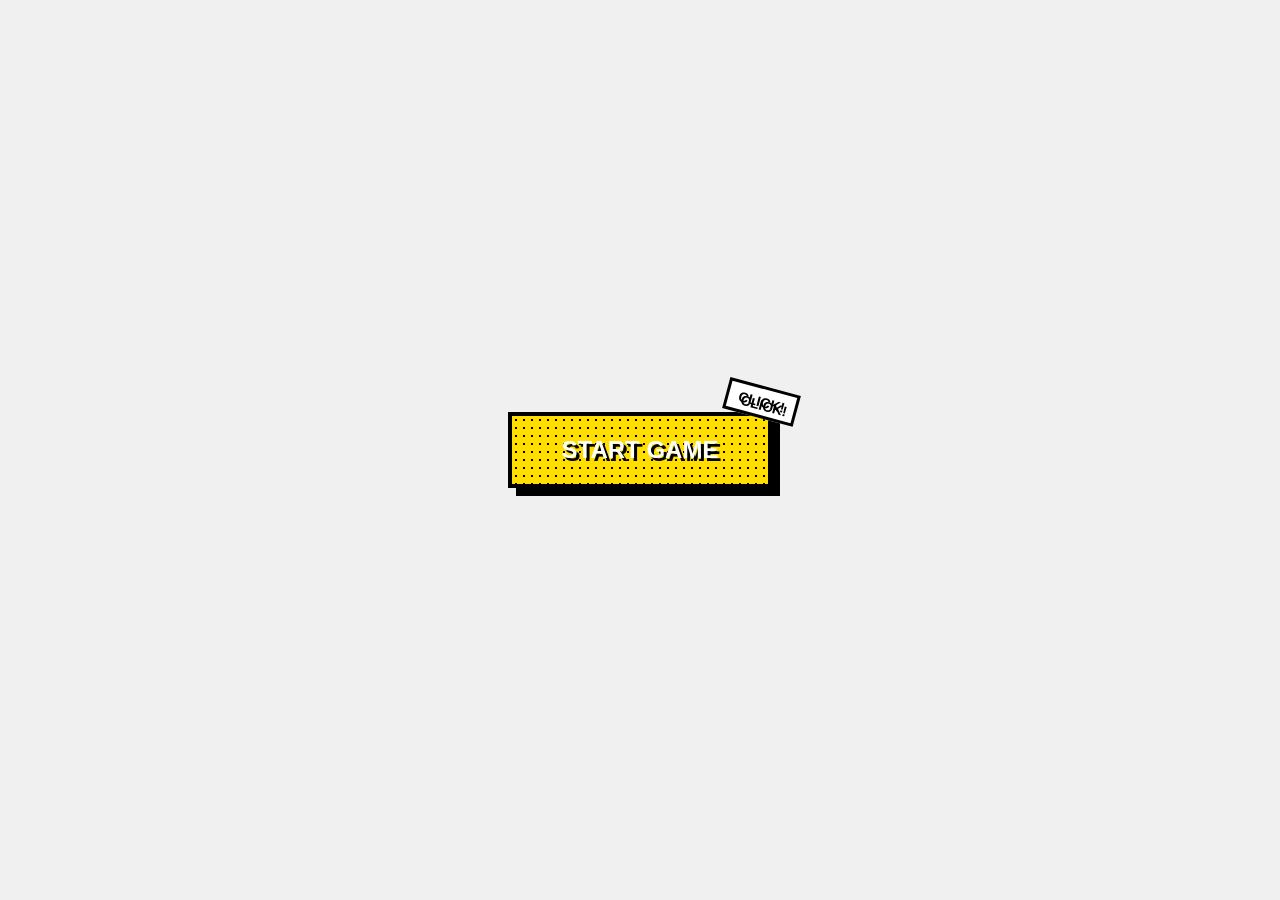
==== index.html @ d17245ae "Update and rename indes.html to index.html" ====
<!DOCTYPE html>
<html lang="zh-TW">
<head>
    <meta charset="UTF-8">
    <title>Manga Halftone Button</title>
    <style>
        :root {
            --bg-color: #ffde00; /* 經典漫畫黃 */
            --dot-color: #000;
            --border-color: #000;
        }

        body {
            display: flex;
            justify-content: center;
            align-items: center;
            height: 100vh;
            background-color: #f0f0f0;
            margin: 0;
            font-family: 'Arial Black', sans-serif;
        }

        .manga-btn {
            position: relative;
            padding: 20px 50px;
            font-size: 24px;
            font-weight: bold;
            text-transform: uppercase;
            color: white;
            background-color: var(--bg-color);
            border: 4px solid var(--border-color);
            cursor: pointer;
            outline: none;
            transition: transform 0.1s;
            
            /* 核心：利用背景漸變製作小圓點 */
            background-image: radial-gradient(var(--dot-color) 20%, transparent 25%);
            background-size: 8px 8px; /* 圓點的大小與間距 */
            
            /* 加上文字描邊與陰影，增加漫畫感 */
            text-shadow: 3px 3px 0px #000;
            box-shadow: 8px 8px 0px #000;
        }

        /* 懸停效果：讓圓點動起來 */
        .manga-btn:hover {
            background-position: 4px 4px;
            background-color: #ff5252; /* 懸停變紅 */
            transform: translate(-2px, -2px);
            box-shadow: 10px 10px 0px #000;
        }

        /* 點擊效果 */
        .manga-btn:active {
            transform: translate(4px, 4px);
            box-shadow: 2px 2px 0px #000;
        }

        /* 裝飾：按鈕背後的對話框感 (選配) */
        .manga-btn::after {
            content: 'CLICK!';
            position: absolute;
            top: -30px;
            right: -30px;
            background: #fff;
            color: #000;
            padding: 5px 10px;
            border: 3px solid #000;
            font-size: 14px;
            transform: rotate(15deg);
        }
    </style>
</head>
<body>

    <button class="manga-btn">
        Start Game
    </button>

</body>
</html>
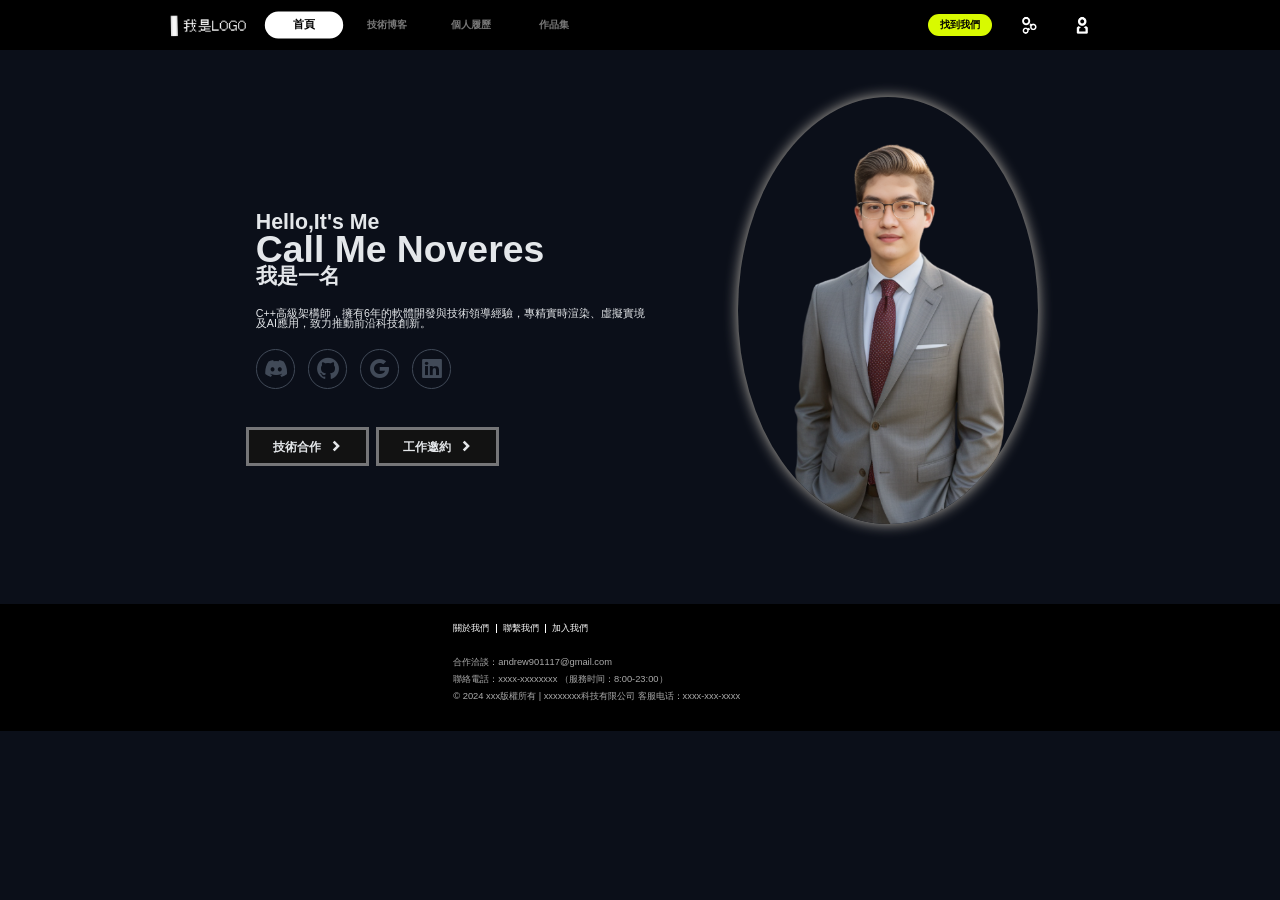
==== commit 42b49f21: "TEST" ====
--- a/index.html
+++ b/index.html
@@ -1,81 +1,158 @@
 <!DOCTYPE html>
-<html lang="zh-TW">
+<html lang="en">
+
 <head>
     <meta charset="UTF-8">
-    <title>Manga Halftone Button</title>
-    <style>
-        :root {
-            --bg-color: #ffde00; /* 經典漫畫黃 */
-            --dot-color: #000;
-            --border-color: #000;
-        }
+    <meta http-equiv="X-UA-Compatible" content="IE=edge">
+    <meta name="applicable-device" content="pc,mobile">
+    <!-- <meta name="viewport" content="width=device-width, initial-scale=1.0"> -->
+    <title>首頁</title>
+    <link rel="shortcut icon" href="./images/my/ICO/a8wbg-eb9bq-001.ico" type="image/x-icon">
+    <link rel="stylesheet" href="./icon/iconfont.css">
+    <!-- <link rel="stylesheet" href="./css/Index_main.css"> -->
+    <link rel="stylesheet" href="./css/swiper-bundle.min.css">
+    <link rel="stylesheet" href="./css/home.css">
+    <link href="https://unpkg.com/boxicons@2.1.4/css/boxicons.min.css" rel="stylesheet" />
+    <link rel="stylesheet" href="./css/index.css">
+    <link rel="stylesheet" href="./css/common.css">
 
-        body {
-            display: flex;
-            justify-content: center;
-            align-items: center;
-            height: 100vh;
-            background-color: #f0f0f0;
-            margin: 0;
-            font-family: 'Arial Black', sans-serif;
-        }
 
-        .manga-btn {
-            position: relative;
-            padding: 20px 50px;
-            font-size: 24px;
-            font-weight: bold;
-            text-transform: uppercase;
-            color: white;
-            background-color: var(--bg-color);
-            border: 4px solid var(--border-color);
-            cursor: pointer;
-            outline: none;
-            transition: transform 0.1s;
-            
-            /* 核心：利用背景漸變製作小圓點 */
-            background-image: radial-gradient(var(--dot-color) 20%, transparent 25%);
-            background-size: 8px 8px; /* 圓點的大小與間距 */
-            
-            /* 加上文字描邊與陰影，增加漫畫感 */
-            text-shadow: 3px 3px 0px #000;
-            box-shadow: 8px 8px 0px #000;
-        }
 
-        /* 懸停效果：讓圓點動起來 */
-        .manga-btn:hover {
-            background-position: 4px 4px;
-            background-color: #ff5252; /* 懸停變紅 */
-            transform: translate(-2px, -2px);
-            box-shadow: 10px 10px 0px #000;
-        }
 
-        /* 點擊效果 */
-        .manga-btn:active {
-            transform: translate(4px, 4px);
-            box-shadow: 2px 2px 0px #000;
-        }
+</head>
 
-        /* 裝飾：按鈕背後的對話框感 (選配) */
-        .manga-btn::after {
-            content: 'CLICK!';
-            position: absolute;
-            top: -30px;
-            right: -30px;
-            background: #fff;
-            color: #000;
-            padding: 5px 10px;
-            border: 3px solid #000;
-            font-size: 14px;
-            transform: rotate(15deg);
-        }
-    </style>
-</head>
 <body>
+    <div class="header index-header">
+        <div class="container">
+            <div class="left-sec">
+                <a href="./index.html" class="logo active">
+                    <img src="./images/logo3_1.png" class="logo1" alt="">
+                    <img src="./images/logo3_1.png" class="logo2" alt="">
+                </a>
 
-    <button class="manga-btn">
-        Start Game
-    </button>
+                <ul class="menu">
+                    <li class="active"><a href="./index.html"><span>首頁</span></a></li>
+                    <li><a href="./news2.html"><span>技術博客</span></a></li>
+                    <li><a href="./resume.html"><span>個人履歷</span></a></li>
+                    <li><a href="./stage.html"><span>作品集</span></a></li>
+                </ul>
+            </div>
+
+            <div class="right-sec">
+
+                <div class="ljdown">
+                    <a href="javascript:;" class="btn"">找到我們</a>
+                    <div class=" down-link">
+                        <a href="javascript:;"><img src="./images/my/button159x51/discord.png" alt=""></a>
+                        <a href="javascript:;"><img src="./images/my/button159x51/Github.png" alt=""></a>
+                        <a href="javascript:;"><img src="./images/my/button159x51/EMail.png" alt=""></a>
+                        <a href="javascript:;"><img src="./images/my/button159x51/Linkedin.png" alt=""></a>
+
+                </div>
+            </div>
+
+            <a href="javascript:;" class="share">
+                <img src="./images/icon-share.png" alt="">
+            </a>
+            <a href="#" class="login">
+                <img src="./images/icon-user.png" alt="">
+            </a>
+            <a href="javascript:;" class="aki-music">
+                <img style="opacity: 0;" src="./images/open-music.png" class="open" alt="">
+                <img style="opacity: 0;" src="./images/close-music.png" class="close" alt="">
+            </a>
+
+        </div>
+    </div>
+    </div>
+
+    <div class="index-banner">
+
+        <div class="container">
+
+            <section class="home">
+                <div class="home-content">
+                    <h3>Hello,It's Me</h3>
+                    <h1>Call Me Noveres</h1>
+                    <h3>我是一名 <span class="multiple-text"></span></h3>
+                    <p>
+                        C++高級架構師，擁有6年的軟體開發與技術領導經驗，專精實時渲染、虛擬實境及AI應用，致力推動前沿科技創新。
+                    </p>
+                    <div class="social-media">
+                        <a href="#" style="--i: 7"><i class="bx bxl-discord-alt"></i></a>
+                        <a href="#" style="--i: 8"><i class="bx bxl-github"></i></a>
+                        <a href="#" style="--i: 9"><i class="bx bxl-google"></i></a>
+                        <a href="#" style="--i: 10"><i class="bx bxl-linkedin-square"></i></a>
+                    </div>
+
+                </div>
+                <div class="home-img">
+                    <img src="img/image_1726374264685 (1).png" alt="" />
+                </div>
+
+                <div class="app-down">
+
+                    <a href="javascript:;" class="cover-btn font-hm">
+                        <span>技術合作</span>
+                        <i class="iconfont icon-arrow-"></i>
+                    </a>
+                    <a href="javascript:;" class="cover-btn font-hm">
+                        <span>工作邀約</span>
+                        <i class="iconfont icon-arrow-"></i>
+                    </a>
+                    <div class="desc font-hm"></div>
+                </div>
+        </div>
+
+    </div>
+    </div>
+    </div>
+    </div>
+    </div>
+    </div>
+    <!-- Product section-->
+    </div>
+
+
+
+    <div class="index-game">
+        <div class="footer">
+            <div class="container">
+                <div class="footer-left">
+
+                </div>
+                <div class="footer-right">
+                    <ul>
+
+                        <li><a href="javascript:;">關於我們</a></li>
+                        <li><a href="javascript:;">聯繫我們</a></li>
+                        <li><a href="javascript:;">加入我們</a></li>
+                    </ul>
+                    <div class="desc">
+                        <p>合作洽談：andrew901117@gmail.com</p>
+                        <p>聯絡電話：xxxx-xxxxxxxx （服務时间：8:00-23:00）</p>
+                        <p>© 2024 xxx版權所有 | xxxxxxxx科技有限公司 客服电话：xxxx-xxx-xxxx</p>
+                    </div>
+
+                </div>
+            </div>
+        </div>
+
+
+
+
+
+
+        <audio id="body-bgm" src="./sound/body-bgm.mp3"></audio>
+
+        <script src="js/jquery-3.5.1.min.js"></script>
+        <script src="js/swiper-bundle.min.js"></script>
+        <script src="./js/main.js"></script>
+        <script src="./js/GZ.js"></script>
+        <script src="https://unpkg.com/typed.js@2.0.132/dist/typed.umd.js"></script>
+        <script src="JS/home_script.js"></script>
+
 
 </body>
-</html>
+
+</html>
--- a/icon/iconfont.css
+++ b/icon/iconfont.css
@@ -0,0 +1,299 @@
+@font-face {
+  font-family: "iconfont"; /* Project id 4508575 */
+  src: url('iconfont.woff2?t=1721889960317') format('woff2'),
+       url('iconfont.woff?t=1721889960317') format('woff'),
+       url('iconfont.ttf?t=1721889960317') format('truetype');
+}
+
+.iconfont {
+  font-family: "iconfont" !important;
+  font-size: 16px;
+  font-style: normal;
+  -webkit-font-smoothing: antialiased;
+  -moz-osx-font-smoothing: grayscale;
+}
+
+.icon-arrow-:before {
+  content: "\e623";
+}
+
+.icon-dizhi1:before {
+  content: "\e814";
+}
+
+.icon-shouji:before {
+  content: "\e62f";
+}
+
+.icon-alipay:before {
+  content: "\e8de";
+}
+
+.icon-zhiding:before {
+  content: "\e66d";
+}
+
+.icon-shouhou:before {
+  content: "\e62e";
+}
+
+.icon-print-full:before {
+  content: "\e931";
+}
+
+.icon-cup:before {
+  content: "\e611";
+}
+
+.icon-bofang:before {
+  content: "\e60e";
+}
+
+.icon-zuojiantou-:before {
+  content: "\e632";
+}
+
+.icon-youjiantou:before {
+  content: "\ee39";
+}
+
+.icon-qq1:before {
+  content: "\ebc6";
+}
+
+.icon-weixin:before {
+  content: "\e7e5";
+}
+
+.icon-youjian2:before {
+  content: "\e804";
+}
+
+.icon-dianhua2:before {
+  content: "\e62d";
+}
+
+.icon-fenleimenu:before {
+  content: "\e7bf";
+}
+
+.icon-aihao:before {
+  content: "\e604";
+}
+
+.icon-gerenziliao-xuehao:before {
+  content: "\e637";
+}
+
+.icon-svgwrite:before {
+  content: "\e650";
+}
+
+.icon-remen:before {
+  content: "\e62c";
+}
+
+.icon-tuijian:before {
+  content: "\e62a";
+}
+
+.icon-xinpin:before {
+  content: "\10184";
+}
+
+.icon-jiaxingshoucangtianchong:before {
+  content: "\e683";
+}
+
+.icon-success1f:before {
+  content: "\e6d1";
+}
+
+.icon-gouwuche:before {
+  content: "\e639";
+}
+
+.icon-icon_on_the_down:before {
+  content: "\e624";
+}
+
+.icon-icon_on_the_top:before {
+  content: "\e626";
+}
+
+.icon-yinle:before {
+  content: "\e644";
+}
+
+.icon-shoucang1:before {
+  content: "\e61a";
+}
+
+.icon-pinglun:before {
+  content: "\e629";
+}
+
+.icon-dianzan:before {
+  content: "\e816";
+}
+
+.icon-dizhi:before {
+  content: "\e672";
+}
+
+.icon-youjian1:before {
+  content: "\e6b2";
+}
+
+.icon-dianhua1:before {
+  content: "\e609";
+}
+
+.icon-solar-energy:before {
+  content: "\e67d";
+}
+
+.icon-fengneng:before {
+  content: "\e603";
+}
+
+.icon-kongqizhiliang:before {
+  content: "\e615";
+}
+
+.icon-gc-2:before {
+  content: "\e65a";
+}
+
+.icon-chengshikechixufazhannenglifenxi:before {
+  content: "\e619";
+}
+
+.icon-huanjing:before {
+  content: "\e659";
+}
+
+.icon-zhidingquxiaozhiding:before {
+  content: "\e634";
+}
+
+.icon-tupianshangchuan:before {
+  content: "\e608";
+}
+
+.icon-xiangyou1:before {
+  content: "\e7d9";
+}
+
+.icon-caret-down:before {
+  content: "\e602";
+}
+
+.icon-sousuo:before {
+  content: "\e610";
+}
+
+.icon-xiangxiazhankai:before {
+  content: "\e8f2";
+}
+
+.icon-weixin11:before {
+  content: "\e621";
+}
+
+.icon-weibo:before {
+  content: "\e635";
+}
+
+.icon-icon-person:before {
+  content: "\e607";
+}
+
+.icon-dianhua:before {
+  content: "\e631";
+}
+
+.icon-QQ:before {
+  content: "\e876";
+}
+
+.icon-youjian:before {
+  content: "\e64b";
+}
+
+.icon-_xingzuoyuncheng:before {
+  content: "\e618";
+}
+
+.icon-xingbie:before {
+  content: "\e813";
+}
+
+.icon-shengri:before {
+  content: "\e80f";
+}
+
+.icon-qq:before {
+  content: "\e62b";
+}
+
+.icon-mima:before {
+  content: "\e638";
+}
+
+.icon-zhifeiji:before {
+  content: "\e60d";
+}
+
+.icon-shezhi:before {
+  content: "\e601";
+}
+
+.icon-jilu:before {
+  content: "\e636";
+}
+
+.icon-zhuye:before {
+  content: "\e617";
+}
+
+.icon-youxiang:before {
+  content: "\e7b1";
+}
+
+.icon-yonghu:before {
+  content: "\e620";
+}
+
+.icon-yanzhengma:before {
+  content: "\e61d";
+}
+
+.icon-shoucang:before {
+  content: "\e6d9";
+}
+
+.icon-xiangyou:before {
+  content: "\e860";
+}
+
+.icon-zhuanshi:before {
+  content: "\e613";
+}
+
+.icon-shujuku:before {
+  content: "\e64c";
+}
+
+.icon-meiyuan:before {
+  content: "\e614";
+}
+
+.icon-huihua:before {
+  content: "\e600";
+}
+
+.icon-shuben:before {
+  content: "\e616";
+}
+
--- a/css/Index_main.css
+++ b/css/Index_main.css
@@ -0,0 +1,527 @@
+/*===== GOOGLE FONTS =====*/
+
+/*===== VARIABLES CSS =====*/
+:root {
+  --header-height: 3rem;
+  --font-semi: 600;
+  /*===== Colores =====*/
+  /*Purple 260 - Red 355 - Blue 224 - Pink 340*/
+  /* HSL color mode */
+  --hue-color: 224;
+  --first-color: hsl(var(--hue-color), 89%, 60%);
+  --second-color: hsl(var(--hue-color), 56%, 12%);
+  /*===== Fuente y tipografia =====*/
+
+  --big-font-size: 2rem;
+  --h2-font-size: 1.25rem;
+  --normal-font-size: .938rem;
+  --smaller-font-size: .75rem;
+  /*===== Margenes =====*/
+  --mb-2: 1rem;
+  --mb-4: 2rem;
+  --mb-5: 2.5rem;
+  --mb-6: 3rem;
+  /*===== z index =====*/
+  --z-back: -10;
+  --z-fixed: 100;
+}
+
+@media screen and (min-width: 968px) {
+  :root {
+    --big-font-size: 3.5rem;
+    --h2-font-size: 2rem;
+    --normal-font-size: 1rem;
+    --smaller-font-size: .875rem;
+  }
+}
+
+/*===== BASE =====*/
+
+img {
+  max-width: 100%;
+  height: auto;
+  display: block;
+}
+
+/*===== CLASS CSS ===== */
+.section-title {
+  position: relative;
+  font-size: var(--h2-font-size);
+  color: var(--first-color);
+  margin-top: var(--mb-2);
+  margin-bottom: var(--mb-4);
+  text-align: center;
+}
+
+.section-title::after {
+  position: absolute;
+  content: "";
+  width: 64px;
+  height: 0.18rem;
+  left: 0;
+  right: 0;
+  margin: auto;
+  top: 2rem;
+  background-color: var(--first-color);
+}
+
+.section {
+  padding-top: 3rem;
+  padding-bottom: 2rem;
+}
+
+/*===== LAYOUT =====*/
+.bd-grid {
+  max-width: 1024px;
+  display: grid;
+  margin-left: var(--mb-2);
+  margin-right: var(--mb-2);
+}
+
+.l-header {
+  width: 100%;
+  position: fixed;
+  top: 0;
+  left: 0;
+  z-index: var(--z-fixed);
+  background-color: #fff;
+  box-shadow: 0 1px 4px rgba(146, 161, 176, 0.15);
+}
+
+/*===== NAV =====*/
+.nav {
+  height: var(--header-height);
+  display: flex;
+  justify-content: space-between;
+  align-items: center;
+  font-weight: var(--font-semi);
+}
+
+@media screen and (max-width: 767px) {
+  .nav__menu {
+    position: fixed;
+    top: var(--header-height);
+    right: -100%;
+    width: 80%;
+    height: 100%;
+    padding: 2rem;
+    background-color: var(--second-color);
+    transition: 0.5s;
+  }
+}
+
+.nav__item {
+  margin-bottom: var(--mb-4);
+}
+
+.nav__link {
+  position: relative;
+  color: #fff;
+}
+
+.nav__link:hover {
+  position: relative;
+}
+
+.nav__link:hover::after {
+  position: absolute;
+  content: "";
+  width: 100%;
+  height: 0.18rem;
+  left: 0;
+  top: 2rem;
+  background-color: var(--first-color);
+}
+
+.nav__logo {
+  color: var(--second-color);
+}
+
+.nav__toggle {
+  color: var(--second-color);
+  font-size: 1.5rem;
+  cursor: pointer;
+}
+
+/*Active menu*/
+.active-link::after {
+  position: absolute;
+  content: "";
+  width: 100%;
+  height: 0.18rem;
+  left: 0;
+  top: 2rem;
+  background-color: var(--first-color);
+}
+
+/*=== Show menu ===*/
+.show {
+  right: 0;
+}
+
+/*===== HOME =====*/
+.home {
+  position: relative;
+  row-gap: 5rem;
+  padding: 4rem 0 5rem;
+}
+
+.home__data {
+  align-self: center;
+}
+
+.home__title {
+  font-size: var(--big-font-size);
+  margin-bottom: var(--mb-5);
+}
+
+.home__title-color {
+  color: var(--first-color);
+}
+
+.home__social {
+  display: flex;
+  flex-direction: column;
+}
+
+.home__social-icon {
+  width: max-content;
+  margin-bottom: var(--mb-2);
+  font-size: 1.5rem;
+  color: var(--second-color);
+}
+
+.home__social-icon:hover {
+  color: var(--first-color);
+}
+
+.home__img {
+  position: absolute;
+  right: 0;
+  bottom: 0;
+  width: 260px;
+}
+
+.home__blob {
+  fill: var(--first-color);
+}
+
+.home__blob-img {
+  width: 660px;
+}
+
+/*BUTTONS*/
+.button {
+  display: inline-block;
+  background-color: var(--first-color);
+  color: #fff;
+  padding: 0.75rem 2.5rem;
+  font-weight: var(--font-semi);
+  border-radius: 0.5rem;
+  transition: 0.3s;
+}
+
+.button:hover {
+  box-shadow: 0px 10px 36px rgba(0, 0, 0, 0.15);
+}
+
+/* ===== ABOUT =====*/
+.about__container {
+  row-gap: 2rem;
+  text-align: center;
+}
+
+.about__subtitle {
+  margin-bottom: var(--mb-2);
+}
+
+.about__img {
+  justify-self: center;
+}
+
+.about__img img {
+  width: 200px;
+  border-radius: 0.5rem;
+}
+
+/* ===== SKILLS =====*/
+.skills__container {
+  row-gap: 2rem;
+  text-align: center;
+}
+
+.skills__subtitle {
+  margin-bottom: var(--mb-2);
+}
+
+.skills__text {
+  margin-bottom: var(--mb-4);
+}
+
+.skills__data {
+  display: flex;
+  justify-content: space-between;
+  align-items: center;
+  position: relative;
+  font-weight: var(--font-semi);
+  padding: 0.5rem 1rem;
+  margin-bottom: var(--mb-4);
+  border-radius: 0.5rem;
+  box-shadow: 0px 4px 25px rgba(14, 36, 49, 0.15);
+}
+
+.skills__icon {
+  font-size: 2rem;
+  margin-right: var(--mb-2);
+  color: var(--first-color);
+}
+
+.skills__names {
+  display: flex;
+  align-items: center;
+}
+
+.skills__bar {
+  position: absolute;
+  left: 0;
+  bottom: 0;
+  background-color: var(--first-color);
+  height: 0.25rem;
+  border-radius: 0.5rem;
+  z-index: var(--z-back);
+}
+
+.skills__html {
+  width: 95%;
+}
+
+.skills__css {
+  width: 85%;
+}
+
+.skills__js {
+  width: 65%;
+}
+
+.skills__ux {
+  width: 85%;
+}
+
+.skills__img {
+  border-radius: 0.5rem;
+}
+
+/* ===== WORK =====*/
+.work__container {
+  row-gap: 2rem;
+}
+
+.work__img {
+  box-shadow: 0px 4px 25px rgba(14, 36, 49, 0.15);
+  border-radius: 0.5rem;
+  overflow: hidden;
+}
+
+.work__img img {
+  transition: 1s;
+}
+
+.work__img img:hover {
+  transform: scale(1.1);
+}
+
+/* ===== CONTACT =====*/
+.contact__input {
+  width: 100%;
+  font-size: var(--normal-font-size);
+  font-weight: var(--font-semi);
+  padding: 1rem;
+  border-radius: 0.5rem;
+  border: 1.5px solid var(--second-color);
+  outline: none;
+  margin-bottom: var(--mb-4);
+}
+
+.contact__button {
+  display: block;
+  border: none;
+  outline: none;
+  font-size: var(--normal-font-size);
+  cursor: pointer;
+  margin-left: auto;
+}
+
+/* ===== FOOTER =====*/
+.footer {
+  background-color: var(--second-color);
+  color: #fff;
+  text-align: center;
+  font-weight: var(--font-semi);
+  padding: 2rem 0;
+}
+
+.footer__title {
+  font-size: 2rem;
+  margin-bottom: var(--mb-4);
+}
+
+.footer__social {
+  margin-bottom: var(--mb-4);
+}
+
+.footer__icon {
+  font-size: 1.5rem;
+  color: #fff;
+  margin: 0 var(--mb-2);
+}
+
+.footer__copy {
+  font-size: var(--smaller-font-size);
+}
+
+/* ===== MEDIA QUERIES=====*/
+@media screen and (max-width: 320px) {
+  .home {
+    row-gap: 2rem;
+  }
+
+  .home__img {
+    width: 200px;
+  }
+}
+
+@media screen and (min-width: 576px) {
+  .home {
+    padding: 4rem 0 2rem;
+  }
+
+  .home__social {
+    padding-top: 0;
+    padding-bottom: 2.5rem;
+    flex-direction: row;
+    align-self: flex-end;
+  }
+
+  .home__social-icon {
+    margin-bottom: 0;
+    margin-right: var(--mb-4);
+  }
+
+  .home__img {
+    width: 300px;
+    bottom: 25%;
+  }
+
+  .about__container {
+    grid-template-columns: repeat(2, 1fr);
+    align-items: center;
+    text-align: initial;
+  }
+
+  .skills__container {
+    grid-template-columns: 0.7fr;
+    justify-content: center;
+    column-gap: 1rem;
+  }
+
+  .work__container {
+    grid-template-columns: repeat(2, 1fr);
+    column-gap: 2rem;
+    padding-top: 2rem;
+  }
+
+  .contact__form {
+    width: 360px;
+    padding-top: 2rem;
+  }
+
+  .contact__container {
+    justify-items: center;
+  }
+}
+
+@media screen and (min-width: 768px) {
+  body {
+    margin: 0;
+  }
+
+  .section {
+    padding-top: 4rem;
+    padding-bottom: 3rem;
+  }
+
+  .section-title {
+    margin-bottom: var(--mb-6);
+  }
+
+  .section-title::after {
+    width: 80px;
+    top: 3rem;
+  }
+
+  .nav {
+    height: calc(var(--header-height) + 1.5rem);
+  }
+
+  .nav__list {
+    display: flex;
+    padding-top: 0;
+  }
+
+  .nav__item {
+    margin-left: var(--mb-6);
+    margin-bottom: 0;
+  }
+
+  .nav__toggle {
+    display: none;
+  }
+
+  .nav__link {
+    color: var(--second-color);
+  }
+
+  .home {
+    padding: 8rem 0 2rem;
+  }
+
+  .home__img {
+    width: 400px;
+    bottom: 10%;
+  }
+
+  .about__container {
+    padding-top: 2rem;
+  }
+
+  .about__img img {
+    width: 300px;
+  }
+
+  .skills__container {
+    grid-template-columns: repeat(2, 1fr);
+    column-gap: 2rem;
+    align-items: center;
+    text-align: initial;
+  }
+
+  .work__container {
+    grid-template-columns: repeat(3, 1fr);
+    column-gap: 2rem;
+  }
+}
+
+@media screen and (min-width: 992px) {
+  .bd-grid {
+    margin-left: auto;
+    margin-right: auto;
+  }
+
+  .home {
+    padding: 10rem 0 2rem;
+  }
+
+  .home__img {
+    width: 450px;
+  }
+}
--- a/css/home.css
+++ b/css/home.css
@@ -0,0 +1,182 @@
+.home {
+    position: relative;
+    width: 100%;
+    /* height: 100vh; */
+    display: flex;
+    justify-content: space-between;
+    align-items: center;
+    padding: 3.646vw 10% 0;
+}
+
+.home-content {
+    max-width: 31.25vw;
+}
+
+.home-content h3 {
+    font-size: 1.667vw;
+    font-weight: 700;
+    opacity: 0;
+    animation: slideBottom 1s ease forwards;
+    animation-delay: .7s;
+}
+
+.home-content h3:nth-of-type(2) {
+    margin-bottom: 1.5625vw;
+    opacity: 0;
+    animation: slideTop 1s ease forwards;
+    animation-delay: .7s;
+}
+
+.home-content h3 span {
+    color: #b7b2a9;
+}
+
+.home-content h1 {
+    font-size: 2.917vw;
+    font-weight: 700;
+    margin: -0.15625vw 0;
+    opacity: 0;
+    animation: slideRight 1s ease forwards;
+    animation-delay: 1s;
+}
+
+.home-content p {
+    font-size: 0.833vw;
+    opacity: 0;
+    animation: slideLeft 1s ease forwards;
+    animation-delay: 0.7s;
+}
+
+.home-img img {
+    max-width: 23.4375vw;
+    border-radius: 50%;
+    margin-right: -1.042vw;
+    box-shadow: 0 0 1.042vw #b7b2a9;
+    opacity: 0;
+    animation: zoomIn 1s ease forwards, floatImage 4s ease-in-out infinite;
+    animation-delay: 2s, 3s;
+    border: #F24B0F;
+}
+
+.social-media a {
+    display: inline-flex;
+    justify-content: center;
+    align-items: center;
+    width: 3.083vw;
+    height: 3.083vw;
+    background: transparent;
+    border: 0.104vw solid #414A58;
+    border-radius: 50%;
+    color: #414A58;
+    font-size: 2.042vw;
+    text-decoration: none;
+    margin: 1.5625vw 0.78125vw 1.5625vw 0;
+    transition: 0.5s ease;
+    opacity: 0;
+    animation: slideLeft 1s ease forwards;
+    animation-delay: calc(0.2s * var(--i));
+}
+
+.social-media a:hover {
+    background: #E4E7EA;
+    color: #1f242d;
+    box-shadow: 0 0 1.042vw #E4E7EA;
+}
+
+/* .btn {
+    display: inline-block;
+    padding: 0.625vw 1.458vw;
+    background: #b7b2a9;
+    text-decoration: none;
+    border-radius: 2.083vw;
+    box-shadow: 0 0 0.521vw #b7b2a9;
+    font-size: 0.833vw;
+    color: #1f242d;
+    letter-spacing: 0.052vw;
+    font-weight: 600;
+    transition: 0.5s ease;
+    opacity: 0;
+    animation: slideTop 1s ease forwards;
+    animation-delay: 2s;
+}
+
+.btn:hover {
+    box-shadow: 0 0 1.042vw #b7b2a9;
+}
+
+.btn:active {
+    background: none;
+    color: #b7b2a9;
+    border: 0.104vw solid #b7b2a9;
+} */
+
+/* 动画 */
+
+@keyframes slideRight {
+    0% {
+        transform: translateX(-5.208vw);
+    }
+
+    100% {
+        transform: translateX(0);
+        opacity: 1;
+    }
+}
+
+@keyframes slideLeft {
+    0% {
+        transform: translateX(5.208vw);
+    }
+
+    100% {
+        transform: translateX(0);
+        opacity: 1;
+    }
+}
+
+@keyframes slideTop {
+    0% {
+        transform: translateY(5.208vw);
+    }
+
+    100% {
+        transform: translateY(0);
+        opacity: 1;
+    }
+}
+
+@keyframes slideBottom {
+    0% {
+        transform: translateY(-5.208vw);
+    }
+
+    100% {
+        transform: translateY(0);
+        opacity: 1;
+    }
+}
+
+@keyframes zoomIn {
+    0% {
+        transform: scale(0);
+    }
+
+    100% {
+        transform: scale(1);
+        opacity: 1;
+    }
+}
+
+@keyframes floatImage {
+    0% {
+        transform: translateY(0);
+    }
+
+    50% {
+        transform: translateY(-1.25vw);
+    }
+
+    100% {
+        transform: translateY(0);
+    }
+}
--- a/css/index.css
+++ b/css/index.css
@@ -0,0 +1,744 @@
+body {
+    background: #0B0F19;
+    color: #E4E7EA;
+}
+
+.index-banner {
+    position: relative;
+}
+
+.index-banner .banner-zs-left {
+    position: absolute;
+    left: 0;
+    top: 7.03vw;
+    width: 56.33vw;
+}
+
+.index-banner .banner-zs-right {
+    position: absolute;
+    right: 6.10vw;
+    top: -1.56vw;
+    width: 6.41vw;
+}
+
+.index-banner .container {
+    position: relative;
+    z-index: 2;
+}
+
+.index-banner img.banner {
+    width: 100%;
+    height: auto;
+}
+
+.index-banner a.ljxz {
+    display: block;
+    position: absolute;
+    top: 1.67vw;
+    right: 3.13vw;
+    width: 17.30vw;
+}
+
+.index-banner a.ljxz img {
+    width: 100%;
+    height: auto;
+}
+
+.index-banner a.ljxz:hover img {
+    animation: tada .8s ease-in forwards;
+}
+
+
+@keyframes tada {
+    0% {
+        transform: scale(1);
+    }
+
+    30% {
+        transform: scale(1.1) rotate(3deg);
+    }
+
+    40%,
+    60% {
+        transform: scale(1.1) rotate(-2deg);
+    }
+
+    50%,
+    70% {
+        transform: scale(1.1) rotate(3deg);
+    }
+
+    80%,
+    100% {
+        transform: scale(1.1) rotate(0);
+    }
+}
+
+.index-banner .b-title {
+    position: absolute;
+    left: 3.65vw;
+    top: 16.15vw;
+}
+
+.index-banner .b-title .img1 {
+    width: 2.92vw;
+}
+
+.index-banner .b-title .img2 {
+    width: 0.63vw;
+    margin: 2.08vw 0 0 0.26vw;
+}
+
+
+.index-banner .app-down {
+    position: absolute;
+    bottom: 4.5vw;
+    right: 48vw;
+    /* width: 15.63vw; */
+    display: flex;
+    flex-wrap: wrap;
+    gap: 0.52vw;
+}
+
+.index-banner .app-down a.btn {
+    display: flex;
+    align-items: center;
+    justify-content: center;
+    width: calc(50% - 0.26vw);
+    height: 1.98vw;
+    background: var(--themeColor2);
+    border-radius: 0.42vw;
+    overflow: hidden;
+}
+
+.index-banner .app-down .desc {
+    font-size: 0.63vw;
+    font-weight: bold;
+    color: white;
+}
+
+
+
+/*個人簡介*/
+.layout {
+    align-items: center;
+    margin-top: 14.85vw;
+    width: 100%;
+    height: 30.74vw;
+
+    display: flex;
+    gap: 16px;
+}
+
+.grow1 {
+    /* background: #fa0606; */
+    flex-grow: 0.2;
+    overflow: hidden;
+    max-height: 30.74vw;
+
+
+
+}
+
+
+
+
+.index-content-title {
+    margin-top: 8vw;
+    margin-left: 2VW;
+}
+
+.index-content-title h1 {
+    font-size: 3vw;
+
+}
+
+
+/* __________________________________________ */
+/* 首页新闻资讯 */
+.index-news {
+    margin-top: 14.85vw;
+    position: relative;
+    z-index: 3;
+}
+
+.index-news .container {
+    position: relative;
+    display: flex;
+    align-items: flex-start;
+}
+
+.index-news .news-left {
+    width: 36.74vw;
+    margin: 4.43vw 3.65vw 0 6.77vw;
+}
+
+.index-news .news-left .akiswiper {
+    border-radius: 2.08vw;
+}
+
+.index-news .news-left .akiswiper img {
+    width: 100%;
+    height: 20.84vw;
+    object-fit: cover;
+}
+
+.index-news .news-left .akiswiper a {
+    display: block;
+    position: relative;
+}
+
+.index-news .news-left .akiswiper .layer {
+    position: absolute;
+    left: 0;
+    bottom: 0;
+    width: 100%;
+    height: 2.50vw;
+    background: black;
+    font-size: 1.56vw;
+    color: rgba(255, 255, 255, .5);
+    display: flex;
+    align-items: center;
+    white-space: nowrap;
+    font-style: italic;
+}
+
+.index-news .news-left .akiswiper .layer .desc {
+    transform: translateX(36.71vw);
+}
+
+.index-news .news-left .akiswiper .layer .desc.active {
+    animation: wordsLoop 20s linear infinite;
+}
+
+@keyframes wordsLoop {
+    0% {
+        transform: translateX(36.71vw);
+    }
+
+    100% {
+        transform: translateX(-100%);
+    }
+}
+
+.index-news .news-left .akiswiper .hidden-time,
+.index-news .news-left .akiswiper .hidden-title {
+    display: none;
+}
+
+.index-news .news-left .news-aki-time {
+    margin-top: 1.56vw;
+    font-size: 0.94vw;
+    padding-left: 0.78vw;
+}
+
+.index-news .news-left .news-aki-title {
+    margin: 0.26vw 0 1.25vw;
+    font-size: 0.94vw;
+    padding-left: 0.78vw;
+}
+
+.index-news .news-left .fyq {
+    display: flex;
+    align-items: center;
+    justify-content: space-between;
+}
+
+.index-news .news-left .fyq .swiper-pagination {
+    position: static !important;
+    margin: 0 !important;
+    width: auto !important;
+    padding-left: 0.78vw;
+    display: flex;
+    align-items: center;
+}
+
+/* 輪播圖的點點 */
+.index-news .news-left .fyq .swiper-pagination span {
+    display: block;
+    width: 1.20vw;
+    height: 1.20vw;
+    margin: 0 1.25vw 0 0 !important;
+    background: #323333;
+    border: 0.26vw solid var(--themeColor2);
+    opacity: 1;
+    transition: all 0.3s ease;
+}
+
+.index-news .news-left .fyq .swiper-pagination span.swiper-pagination-bullet-active {
+    border-color: #323333;
+    background: var(--themeColor);
+}
+
+
+/* 首页游戏特色板块 */
+.index-game {
+    padding-top: 4.69vw;
+    position: relative;
+    margin-top: 1.56vw;
+}
+
+.index-game .index-game-zs-right {
+    position: absolute;
+    top: -19.02vw;
+    right: 0;
+    width: 37vw;
+}
+
+.index-game .index-game-zs-right .img1 {
+    position: absolute;
+    top: -4.30vw;
+    left: -10.94vw;
+    width: 48.46vw;
+    max-width: none;
+}
+
+.index-game .index-game-zs-right .img2 {
+    width: 100%;
+}
+
+.index-game .main-bg {
+    position: absolute;
+    top: 4.69vw;
+    left: 0;
+    width: 100%;
+    height: auto;
+}
+
+.index-game .main-bg img {
+    width: 100%;
+    height: auto;
+}
+
+.index-game .game-main {
+    position: relative;
+    z-index: 2;
+    height: 42.31vw;
+}
+
+.index-game .index-title {
+    position: absolute;
+    bottom: 0;
+    left: 0;
+    z-index: 2;
+    width: 33.04vw;
+    height: 30.75vw;
+    background: url(../images/index-title-bg.png) no-repeat 0 0/100% 100%;
+}
+
+.index-game .akiswiper {
+    position: absolute;
+    right: 0;
+    bottom: 0;
+    z-index: 2;
+    width: 80.67vw;
+    height: auto;
+    background: url(../images/index-game-bg2.png) no-repeat 0 0/100% 100%;
+}
+
+.index-game .akiswiper a {
+    display: block;
+    position: relative;
+}
+
+.index-game .akiswiper img.thumb {
+    width: 100%;
+    height: auto;
+}
+
+.index-game .akiswiper a img.bg {
+    position: absolute;
+    left: 0;
+    bottom: 0;
+    z-index: 2;
+    width: 100%;
+    height: auto;
+}
+
+.index-game .akiswiper a .layer {
+    position: absolute;
+    left: 0;
+    bottom: 2.29vw;
+    z-index: 3;
+    width: 100%;
+    height: 6.77vw;
+    display: flex;
+    align-items: center;
+    justify-content: flex-end;
+    padding-right: 4.69vw;
+    font-size: 3.54vw;
+    color: var(--themeColor);
+}
+
+.index-game .akiswiper .swiper-button-prev::after,
+.index-game .akiswiper .swiper-button-next::after {
+    display: none;
+}
+
+.index-game .akiswiper .swiper-button-prev,
+.index-game .akiswiper .swiper-button-next {
+    height: auto !important;
+    width: auto !important;
+}
+
+.index-game .akiswiper .swiper-button-prev img,
+.index-game .akiswiper .swiper-button-next img {
+    height: 2.87vw;
+    width: auto;
+    opacity: 0.6;
+}
+
+.index-game .akiswiper .swiper-button-prev:hover img,
+.index-game .akiswiper .swiper-button-next:hover img {
+    opacity: 1;
+}
+
+.index-game .akiswiper .swiper-button-prev {
+    left: 14.59vw;
+}
+
+.index-game .akiswiper .swiper-button-next {
+    transform: rotate(180deg);
+    right: 16.68vw;
+}
+
+
+.index-game .game-qh-btn {
+    display: flex;
+    justify-content: flex-end;
+    position: relative;
+    z-index: 2;
+    margin: 1.56vw 4.69vw 0 0;
+}
+
+.index-game .game-qh-btn .qh-box {
+    width: auto;
+    height: 3.02vw;
+    background: #767678;
+    border-radius: 1.56vw;
+    display: flex;
+    align-items: center;
+    padding: 0.31vw;
+}
+
+.index-game .game-qh-btn .qh-box .aki-prev,
+.index-game .game-qh-btn .qh-box .aki-next {
+    display: block;
+    position: static !important;
+    margin: 0 !important;
+    width: 3.28vw;
+    height: 100%;
+    transition: all 0.3s ease;
+    background: url(../images/game-qh-btn1.png) no-repeat 0 0/100% 100%;
+    cursor: pointer;
+}
+
+.index-game .game-qh-btn .qh-box .aki-next {
+    transform: rotate(180deg);
+}
+
+.index-game .game-qh-btn .qh-box .aki-prev:hover,
+.index-game .game-qh-btn .qh-box .aki-next:hover {
+    background-image: url(../images/game-qh-btn2.png);
+}
+
+
+/* 首页设定档案板块 */
+.index-files {
+    margin-top: 10.42vw;
+    position: relative;
+    z-index: 10;
+    /* padding-bottom: 8.60vw; */
+}
+
+.index-files .container {
+    position: relative;
+    display: flex;
+    align-items: flex-start;
+}
+
+.index-files .files-left {
+    width: 36.74vw;
+    margin: 4.43vw 3.65vw 0 6.77vw;
+}
+
+.index-files .files-left .akiswiper {
+    border-radius: 1.25vw;
+}
+
+.index-files .files-left .akiswiper img.thumb {
+    width: 100%;
+    height: 20.84vw;
+    object-fit: cover;
+}
+
+.index-files .files-left .akiswiper a {
+    display: block;
+    position: relative;
+}
+
+
+.index-files .files-left .akiswiper .swiper-button-prev::after,
+.index-files .files-left .akiswiper .swiper-button-next::after {
+    display: none;
+}
+
+.index-files .files-left .akiswiper .swiper-button-prev,
+.index-files .files-left .akiswiper .swiper-button-next {
+    height: auto !important;
+    width: auto !important;
+}
+
+.index-files .files-left .akiswiper .swiper-button-prev img,
+.index-files .files-left .akiswiper .swiper-button-next img {
+    height: 2.87vw;
+    width: auto;
+    opacity: 0.6;
+}
+
+.index-files .files-left .akiswiper .swiper-button-prev:hover img,
+.index-files .files-left .akiswiper .swiper-button-next:hover img {
+    opacity: 1;
+}
+
+.index-files .files-left .akiswiper .swiper-button-prev {
+    left: 1.67vw;
+}
+
+.index-files .files-left .akiswiper .swiper-button-next {
+    transform: rotate(180deg);
+    right: 1.67vw;
+}
+
+.index-files .gnz {
+    position: absolute;
+    right: 0;
+    bottom: 4.43vw;
+}
+
+.index-files .gnz>img.bg {
+    width: auto;
+    height: 9.28vw;
+}
+
+.index-files .gnz a.icon {
+    display: block;
+    position: absolute;
+    bottom: -1.56vw;
+    left: 6.88vw;
+}
+
+.index-files .gnz a.icon img {
+    height: 3.13vw;
+    width: auto;
+}
+
+.index-files .gnz .b-title {
+    position: absolute;
+    left: 0;
+    top: 0;
+    width: 12.51vw;
+    height: 100%;
+    display: flex;
+    justify-content: center;
+    align-items: flex-end;
+    flex-direction: column;
+    color: black;
+}
+
+.index-files .gnz .b-title h3 {
+    font-size: 1.77vw;
+}
+
+.index-files .gnz .b-title h5 {
+    margin-top: 0.21vw;
+    font-size: 0.63vw;
+}
+
+.index-files .gnz .tv {
+    position: absolute;
+    left: -6.77vw;
+    top: 50%;
+    transform: translateY(-50%);
+}
+
+.index-files .gnz .tv img.tv-bg {
+    width: 12.51vw;
+}
+
+.index-files .gnz .tv .content {
+    position: absolute;
+    left: 0.68vw;
+    top: 50%;
+    transform: translateY(-50%);
+}
+
+.index-files .gnz .tv .content img.img1 {
+    width: 8.34vw;
+    height: auto;
+}
+
+.index-files .gnz .tv .content img.img2 {
+    position: absolute;
+    left: 50%;
+    top: 50%;
+    transform: translateX(-50%) translateY(-50%);
+    width: 2.71vw;
+}
+
+
+/* 设置.shell元素为相对定位，flex布局，水平和垂直居中对齐，宽度和高度为100%，盒模型为border-box，背景颜色为rgba(99, 99, 99, 0.8) */
+.shell {
+    position: relative;
+    display: flex;
+    justify-content: center;
+    align-items: center;
+    box-sizing: border-box;
+    /* background: rgba(99, 99, 99, 0.8); */
+}
+
+/* 设置.button元素为flex布局，两端对齐，宽度为380px，绝对定位，左侧偏移量为50%，水平居中，底部偏移量为-80px */
+.button {
+    display: flex;
+    justify-content: space-between;
+    align-items: center;
+    width: 33vw;
+    position: absolute;
+    left: 50%;
+    transform: translateX(-50%);
+
+
+
+}
+
+/* 设置.prev和.next元素过渡动画时间为0.25秒，层级为99999，底部偏移量为5px */
+.prev,
+.next {
+    transition: transform 0.25s ease;
+    z-index: 99999;
+    bottom: 5px;
+}
+
+/* 设置.prev和.next元素中的i元素字体大小为90px，颜色为#fff，光标为指针，文字阴影为0 0 10px #ffffff */
+.prev i,
+.next i {
+
+    font-size: 1800vw;
+    /* background-color: rgba(102, 123, 161, 0.288); */
+    color: #fff;
+    cursor: pointer;
+    text-shadow: 0 0 10px #ffffff;
+}
+
+/* 设置.shell_body元素宽度为100%，缩放为0.8倍，上内边距为20px，下内边距为150px */
+.shell_body {
+
+    transform: scale(.8);
+    padding: 0 0 5vw 0;
+}
+
+/* 设置.shell_slider元素为相对定位，过渡动画时间为1秒，背景为透明 */
+.shell_slider {
+    position: relative;
+    transition: transform 1s ease-in-out;
+    background: transparent;
+}
+
+/* 设置.item元素为相对定位，左浮动，左右外边距为20px */
+.item {
+    position: relative;
+    float: left;
+    margin: 0 20px;
+}
+
+/* 设置寬高.frame元素为相对定位，宽度和高度为100%，过渡动画时间为1秒，3D变换模式为保留3D效果 */
+.frame {
+    float: left;
+    position: relative;
+    left: 50.2vw;
+    /* 负值会将元素向左移动 */
+    width: 16.2VW;
+    height: 24vw;
+    transition: transform 1s ease-in-out;
+    transform-style: preserve-3d;
+}
+
+/* 设置.frame元素的伪元素为绝对定位，底部偏移量为-16%，宽度为100%，高度为60px，背景颜色为#ffffff1c，盒阴影为0px 0px 15px 5px #ffffff1c，3D变换为绕X轴旋转90度并向上平移20px */
+.frame:after {
+    content: "";
+    position: absolute;
+    bottom: -16%;
+    width: 100%;
+    height: 5vw;
+    background: #ffffff1c;
+    box-shadow: 0px 0px 15px 5px #ffffff1c;
+    transform: rotateX(90deg) translate3d(0px, -20px, 0px);
+}
+
+/* 设置.box元素为flex布局，纵向排列，水平和垂直居中对齐，绝对定位，宽度和高度为100%，边框为4px实心白色，透视效果为1000px，3D变换模式为保留3D效果 */
+.box {
+    display: flex;
+    flex-direction: column;
+    justify-content: center;
+    align-items: center;
+    position: absolute;
+    width: 100%;
+    height: 100%;
+    border: 4px solid #fff;
+    /* perspective: 1000px; */
+    transform-style: preserve-3d;
+}
+
+/* 设置.box元素中的h1和span元素颜色为#fff，Z轴平移距离为20px */
+.box h1,
+.box span {
+    color: #fff;
+    transform: translateZ(20px);
+    font-size: 1vw;
+}
+
+/* 设置.box元素中的h1元素文字阴影为0 0 30px #1f05b4，字体大小为100px */
+.box h1 {
+    text-shadow: 0 0 30px #1f05b4;
+    font-size: 3VW;
+}
+
+/* 设置.box元素中的span元素为绝对定位，底部偏移量为20px，左右内边距为25px，文字阴影为0 0 10px #1f05b4 */
+.box span {
+    position: absolute;
+    bottom: 20px;
+    padding: 0 25px;
+    /* text-shadow: 0 0 10px #1f05b4; */
+}
+
+/* 设置.front、.left和.right元素的盒阴影为0 0 50px #ffffff，背景图大小为cover */
+.front,
+.left,
+.right {
+    box-shadow: 0 0 50px #ffffff;
+    background-size: cover;
+}
+
+/* 设置.left和.right元素的顶部偏移量为0，宽度为60px，背面不可见 */
+.right,
+.left {
+    top: 0;
+    width: 60px;
+    backface-visibility: hidden;
+}
+
+/* 设置.left元素的左侧偏移量为0，左边框宽度为5px，3D变换为向右平移1px，Z轴平移-60px，绕Y轴逆时针旋转90度，变换原点为左侧 */
+.left {
+    left: 0;
+    border-left-width: 5px;
+    transform: translate3d(1px, 0, -60px) rotateY(-90deg);
+    transform-origin: 0%;
+}
+
+/* 设置.right元素的右侧偏移量为0，右边框宽度为5px，3D变换为向左平移1px，Z轴平移-60px，绕Y轴顺时针旋转90度，变换原点为右侧 */
+.right {
+    right: 0;
+    border-right-width: 5px;
+    transform: translate3d(-1px, 0, -60px) rotateY(90deg);
+    transform-origin: 100%;
+}
--- a/css/common.css
+++ b/css/common.css
@@ -0,0 +1,766 @@
+* {
+    margin: 0;
+    padding: 0;
+    border: none;
+    outline-style: none;
+    box-sizing: border-box;
+    user-select: none;
+    /* 禁止拖拽 */
+    -webkit-user-drag: none;
+
+}
+
+/* 
+@font-face {
+    font-family: "Impact";
+    src: url(./Impact.2f7e286.TTF) format("truetype");
+    font-weight: normal
+}
+
+@font-face {
+    font-family: "hongmengti";
+    src: url("./inpin_hongmengti.34cb9e8.ttf") format("truetype");
+    font-weight: bold
+} */
+
+.font-num {
+    font-family: Impact, "Microsoft YaHei", 微软雅黑, "MicrosoftJhengHei", 华文细黑, STHeiti, MingLiu, sans-serif !important;
+}
+
+.font-hm {
+    font-family: hongmengti, "Microsoft YaHei", 微软雅黑, "MicrosoftJhengHei", 华文细黑, STHeiti, MingLiu, sans-serif !important;
+}
+
+table {
+    border-collapse: collapse;
+    border-spacing: 0;
+}
+
+i {
+    font-style: normal;
+    font-weight: normal;
+}
+
+ol,
+ul {
+    list-style: none;
+}
+
+input,
+textarea,
+select,
+button {
+    font-size: inherit;
+    resize: none;
+}
+
+a,
+a:focus,
+a:hover {
+    text-decoration: none !important;
+    color: inherit;
+    transition: all 0.4s ease;
+}
+
+html {
+    font-size: 0.73vw;
+    color: #DBDBDC;
+    overflow-x: hidden;
+    -webkit-font-smoothing: antialiased;
+    position: relative;
+    line-height: 1;
+    scroll-behavior: smooth;
+    --themeColor: #d8fa00;
+    --themeColor2: #000000;
+    background: #0B0F19;
+    font-family: "Microsoft YaHei", 微软雅黑, "MicrosoftJhengHei", 华文细黑, STHeiti, MingLiu, sans-serif;
+    /* letter-spacing: 0.104vw; */
+}
+
+/* 滑动条美化 */
+::-webkit-scrollbar {
+    width: 0.05vw;
+    height: 0.05vw;
+    background: black;
+}
+
+::-webkit-scrollbar-thumb {
+    background: #000;
+}
+
+::-webkit-scrollbar-track {
+    background: #000;
+}
+
+::selection {
+    background: var(--themeColor);
+    color: #fff;
+}
+
+:focus {
+    outline-color: var(--themeColor);
+}
+
+img {
+    max-width: 100%;
+    height: auto;
+    transition: all 0.4s ease;
+    display: block;
+}
+
+.tab-content>.tab-pane {
+    display: none;
+}
+
+.tab-content>.active {
+    display: block;
+}
+
+.clamp1,
+.clamp2,
+.clamp3,
+.clamp4 {
+    text-overflow: ellipsis;
+    display: -webkit-box;
+    -webkit-line-clamp: 1;
+    -webkit-box-orient: vertical;
+    overflow: hidden;
+}
+
+.clamp2 {
+    -webkit-line-clamp: 2;
+}
+
+.clamp3 {
+    -webkit-line-clamp: 3;
+}
+
+.clamp4 {
+    -webkit-line-clamp: 4;
+}
+
+.container {
+    box-sizing: border-box;
+    width: 75.04vw;
+    margin: 0 auto;
+}
+
+
+.header {
+    position: sticky;
+    top: 0;
+    z-index: 99;
+    background: var(--themeColor2);
+    color: #787878;
+}
+
+.header .container {
+    display: flex;
+    align-items: center;
+    justify-content: space-between;
+    height: 3.91vw;
+}
+
+.header .left-sec {
+    display: flex;
+    align-items: center;
+}
+
+.header .left-sec .logo {
+    position: relative;
+}
+
+.header .left-sec .logo img.logo1 {
+    height: 2.08vw;
+    opacity: 0;
+}
+
+.header .left-sec .logo.active img.logo1 {
+    opacity: 1;
+}
+
+.header .left-sec .logo img.logo2 {
+    position: absolute;
+    top: 0;
+    left: 0;
+    width: 8.96vw;
+    height: auto;
+    max-width: none;
+    transform-origin: top left;
+}
+
+.header .left-sec .logo.active img.logo2 {
+    opacity: 0;
+    transform: scale(0);
+}
+
+.header .left-sec ul.menu {
+    display: flex;
+    margin-left: 1.82vw;
+}
+
+.header .left-sec ul.menu li {
+    margin-right: 1.04vw;
+}
+
+.header .left-sec ul.menu li a {
+    display: flex;
+    align-items: center;
+    justify-content: center;
+    height: 1.88vw;
+    width: 5.47vw;
+    position: relative;
+    border-radius: 0.94vw;
+    font-size: 0.78vw;
+    font-weight: bold;
+}
+
+.header .left-sec ul.menu li.active a,
+.header .left-sec ul.menu li:hover a {
+    color: black;
+    background: white;
+    transform: scale(1.12);
+
+
+
+
+}
+
+.header .right-sec {
+    display: flex;
+    align-items: center;
+    gap: 1.82vw;
+}
+
+.header .right-sec a.ga {
+    display: flex;
+    align-items: center;
+    justify-content: center;
+    height: 1.88vw;
+    width: 6.25vw;
+    position: relative;
+    border-radius: 0.94vw;
+    font-size: 0.78vw;
+    font-weight: bold;
+}
+
+.header .right-sec a.ga:hover {
+    color: black;
+    background: white;
+}
+
+.header .right-sec .ljdown {
+    height: 3.91vw;
+    position: relative;
+    display: flex;
+    align-items: center;
+}
+
+.header .right-sec .ljdown a.btn {
+    display: flex;
+    align-items: center;
+    justify-content: center;
+    height: 1.77vw;
+    width: 4.95vw;
+    position: relative;
+    border-radius: 0.94vw;
+    font-size: 0.78vw;
+    font-weight: bold;
+    color: black;
+    background: var(--themeColor);
+}
+
+.header .right-sec .ljdown .down-link {
+    position: absolute;
+    left: calc(50% - 3.39vw);
+    top: calc(100% - 0.31vw);
+    z-index: 2;
+    background: #111;
+    padding: 0.63vw 0.26vw 0.26vw;
+    width: 6.77vw;
+    border-radius: 0.21vw;
+    pointer-events: none;
+    opacity: 0;
+    transition: all 0.4s ease;
+}
+
+.header .right-sec .ljdown:hover .down-link {
+    opacity: 1;
+    pointer-events: all;
+}
+
+.header .right-sec .ljdown .down-link::before {
+    content: "";
+    position: absolute;
+    left: 0;
+    top: 0;
+    width: 100%;
+    height: 0.42vw;
+    border-radius: 0.21vw;
+    background-color: var(--themeColor);
+}
+
+.header .right-sec .ljdown .down-link a {
+    display: block;
+    width: 100%;
+    height: 1.77vw;
+    overflow: hidden;
+    border-radius: 0.21vw;
+}
+
+.header .right-sec .ljdown .down-link a:hover {
+    background: #3d3d3d;
+}
+
+.header .right-sec .ljdown .down-link a img {
+    width: 100%;
+    height: 100%;
+    object-fit: cover;
+}
+
+.header .right-sec a.aki-music img {
+    height: 2.29vw;
+    width: auto;
+}
+
+.header .right-sec a.aki-music img.open {
+    animation: heartbeat .8s infinite;
+}
+
+@keyframes heartbeat {
+    0% {
+        transform: scale(1, 1);
+    }
+
+    30% {
+        transform: scale(1.1, 1.1);
+    }
+
+    50% {
+        transform: scale(1, 1);
+    }
+
+    75% {
+        transform: scale(1.1, 1.1);
+    }
+
+    80% {
+        transform: scale(1, 1);
+    }
+
+    100% {
+        transform: scale(1, 1);
+    }
+
+}
+
+.header .right-sec a.aki-music img.open,
+.header .right-sec a.aki-music.active img.close {
+    display: none;
+}
+
+.header .right-sec a.aki-music img.close,
+.header .right-sec a.aki-music.active img.open {
+    display: block;
+}
+
+.header .right-sec a.share img,
+.header .right-sec a.login img {
+    height: 2.29vw;
+    width: auto;
+}
+
+
+.footer-share {
+    background: #111111;
+    border-bottom: #1a1a1a solid 0.05vw;
+    position: relative;
+    z-index: 30;
+}
+
+.footer-share .container {
+    display: flex;
+    justify-content: flex-end;
+    height: 3.34vw;
+    position: relative;
+}
+
+.footer-share a.to-top {
+    position: absolute;
+    left: 0;
+    top: 0;
+    z-index: 2;
+    width: 6.25vw;
+}
+
+.footer-share a.to-top img.img2 {
+    position: absolute;
+    left: 0;
+    top: 0;
+    width: 100%;
+    z-index: 2;
+}
+
+.footer-share a.to-top img.img1,
+.footer-share a.to-top:hover img.img2 {
+    opacity: 1;
+    width: 100%;
+}
+
+.footer-share a.to-top:hover img.img1,
+.footer-share a.to-top img.img2 {
+    opacity: 0;
+}
+
+.footer-share .link {
+    display: flex;
+    align-items: center;
+}
+
+.footer-share .link a {
+    display: block;
+    margin-left: 1.04vw;
+}
+
+.footer-share .link a img {
+    height: 2.50vw;
+    opacity: 0.6;
+}
+
+.footer-share .link a:hover img {
+    opacity: 1;
+}
+
+
+.footer {
+    background: black;
+    padding: 1.56vw 0 2.08vw;
+    color: #aaa;
+    position: relative;
+    z-index: 20;
+}
+
+.footer .container {
+    display: flex;
+    width: 66.70vw;
+}
+
+.footer .footer-left {
+    width: 18.76vw;
+    display: flex;
+    align-items: center;
+}
+
+.footer .footer-left .mihayo {
+    height: 2.19vw;
+}
+
+.footer .footer-left .logo {
+    width: 5.73vw;
+}
+
+.footer .footer-left span {
+    width: 0.05vw;
+    height: 1.46vw;
+    background: #666;
+    margin-left: 1.30vw;
+    margin-right: 1.30vw;
+}
+
+.footer .footer-right {
+    width: calc(100% - 18.76vw);
+}
+
+.footer .footer-right ul {
+    display: flex;
+    align-items: center;
+    margin-bottom: 1.67vw;
+}
+
+.footer .footer-right ul a {
+    display: block;
+    font-size: 0.73vw;
+    color: white;
+    margin: 0 0.52vw;
+    position: relative;
+    transition: all 0.3s ease;
+}
+
+.footer .footer-right ul a:hover {
+    color: var(--themeColor);
+}
+
+.footer .footer-right ul li:first-child a {
+    margin-left: 0;
+}
+
+.footer .footer-right ul a::after {
+    content: "";
+    position: absolute;
+    left: -0.52vw;
+    top: 0;
+    width: 0.05vw;
+    height: 100%;
+    background: white;
+}
+
+.footer .footer-right ul li:first-child a::after {
+    display: none;
+}
+
+.footer .footer-right .desc {
+    font-size: 0.73vw;
+    line-height: 1.8;
+}
+
+.footer .footer-right .other-link {
+    display: flex;
+    margin-top: 0.78vw;
+    gap: 0.78vw;
+}
+
+.footer .footer-right .other-link img {
+    height: 2.40vw;
+}
+
+
+#body-bgm {
+    display: none;
+}
+
+.index-title {
+    padding-top: 1.46vw;
+    display: flex;
+    justify-content: flex-end;
+}
+
+.index-title .title-box {
+    width: 20.48vw;
+    padding-left: 2.71vw;
+}
+
+.index-title .cn {
+    font-size: 2.50vw;
+    font-weight: bold;
+}
+
+.index-title .en {
+    font-size: 1.25vw;
+    margin-top: 0.26vw;
+    text-transform: uppercase;
+    padding-left: 0.21vw;
+}
+
+.index-title .num {
+    font-size: 7.30vw;
+    margin-top: 0.26vw;
+}
+
+/*個人簡介*/
+
+.index-personal-title {
+    padding-top: 1.46vw;
+    display: flex;
+    justify-content: flex-end;
+
+}
+
+.index-personal-title .title-box {
+    /* width: 20.48vw; */
+    padding-left: 0;
+
+}
+
+.index-personal-title .cn {
+    font-weight: bold;
+    font-size: 2.50vw;
+}
+
+.index-personal-title .en {
+    font-size: 1.25vw;
+    margin-top: 0.26vw;
+    text-transform: uppercase;
+    padding-left: 0.21vw;
+}
+
+.index-personal-title .num {
+    font-size: 7.30vw;
+    margin-top: 0.26vw;
+}
+
+.index-content-title {
+    margin-top: 10vw;
+}
+
+
+
+/*封面聯繫按鈕*/
+a.cover-btn {
+    display: flex;
+    align-items: center;
+    justify-content: center;
+    width: 9.64vw;
+    height: 3.02vw;
+    /* border-radius: 1.56vw; */
+    border: 0.31vw solid #767678;
+    background: #121212;
+    font-size: 0.94vw;
+    color: #E4E7EA;
+    font-weight: bold;
+}
+
+a.cover-btn .iconfont {
+    font-size: 0.83vw;
+    margin-left: 0.78vw;
+}
+
+a.cover-btn:hover {
+    background: #E4E7EA;
+    color: #121212;
+    border-color: #121212;
+}
+
+
+
+/* 更多 按钮 */
+a.more-btn {
+    display: flex;
+    align-items: center;
+    justify-content: center;
+    width: 9.64vw;
+    height: 3.02vw;
+    border-radius: 1.56vw;
+    border: 0.31vw solid #767678;
+    background: #121212;
+    font-size: 0.94vw;
+    color: #d6d6d6;
+    font-weight: bold;
+}
+
+a.more-btn .iconfont {
+    font-size: 0.83vw;
+    margin-left: 0.78vw;
+}
+
+a.more-btn:hover {
+    background: white;
+    color: #121212;
+    border-color: #121212;
+}
+
+
+
+
+
+
+.page-title-box {
+    position: absolute;
+    left: 0;
+    top: 0;
+    overflow: hidden;
+}
+
+.page-title-box img.page-bg {
+    width: 37vw;
+    height: auto;
+}
+
+.page-title {
+    position: absolute;
+    top: 6.25vw;
+    left: -26.94vw;
+    width: 38.72vw;
+    height: 27.67vw;
+    background: url(../images/page-title-bg.png) no-repeat 0 0/100% 100%;
+}
+
+.page-title .title-box {
+    position: absolute;
+    top: 0;
+    right: 0;
+    width: 11.78vw;
+    padding: 1.46vw 0 0 0.78vw;
+}
+
+.page-title .cn {
+    font-size: 2.08vw;
+}
+
+.page-title .en {
+    font-size: 0.94vw;
+    margin-top: 0.26vw;
+    text-transform: uppercase;
+    padding-left: 0.21vw;
+}
+
+.page-title .num {
+    font-size: 4.53vw;
+    margin-top: 0.26vw;
+}
+
+
+.page-zhuangshi-right {
+    position: absolute;
+    right: 0;
+    bottom: 6.25vw;
+    z-index: 2;
+}
+
+.page-zhuangshi-right img {
+    width: 8.86vw;
+    height: auto;
+}
+
+
+/* 公共返回按钮 */
+.page-back {
+    position: fixed;
+    right: 0;
+    top: 12.51vw;
+    z-index: 30;
+    display: flex;
+    align-items: flex-end;
+    justify-content: center;
+    flex-direction: column;
+    width: 3.23vw;
+    height: 11.26vw;
+    border: 0.21vw solid #646464;
+    border-right: none;
+    border-radius: 0.63vw 0 0 0.63vw;
+    background: #0a0a0a;
+    color: white;
+    text-align: right;
+    padding: 0.26vw;
+}
+
+.page-back .backArrow {
+    width: 1.72vw;
+    height: 1.41vw;
+    background: url(../images/back.png) no-repeat center/100%;
+    transition: all 0.3s ease;
+    opacity: 0.4;
+}
+
+.page-back:hover .backArrow {
+    opacity: 1;
+}
+
+.page-back .txt1 {
+    font-size: 1.56vw;
+    margin-top: 0.78vw;
+    color: var(--themeColor);
+    transition: all 0.3s ease;
+}
+
+.page-back:hover .txt1 {
+    color: white;
+}
+
+.page-back .txt2 {
+    margin-top: 2.71vw;
+    font-size: 0.78vw;
+    text-transform: uppercase;
+    transform: rotate(90deg);
+    transform-origin: top right;
+    color: white;
+}
